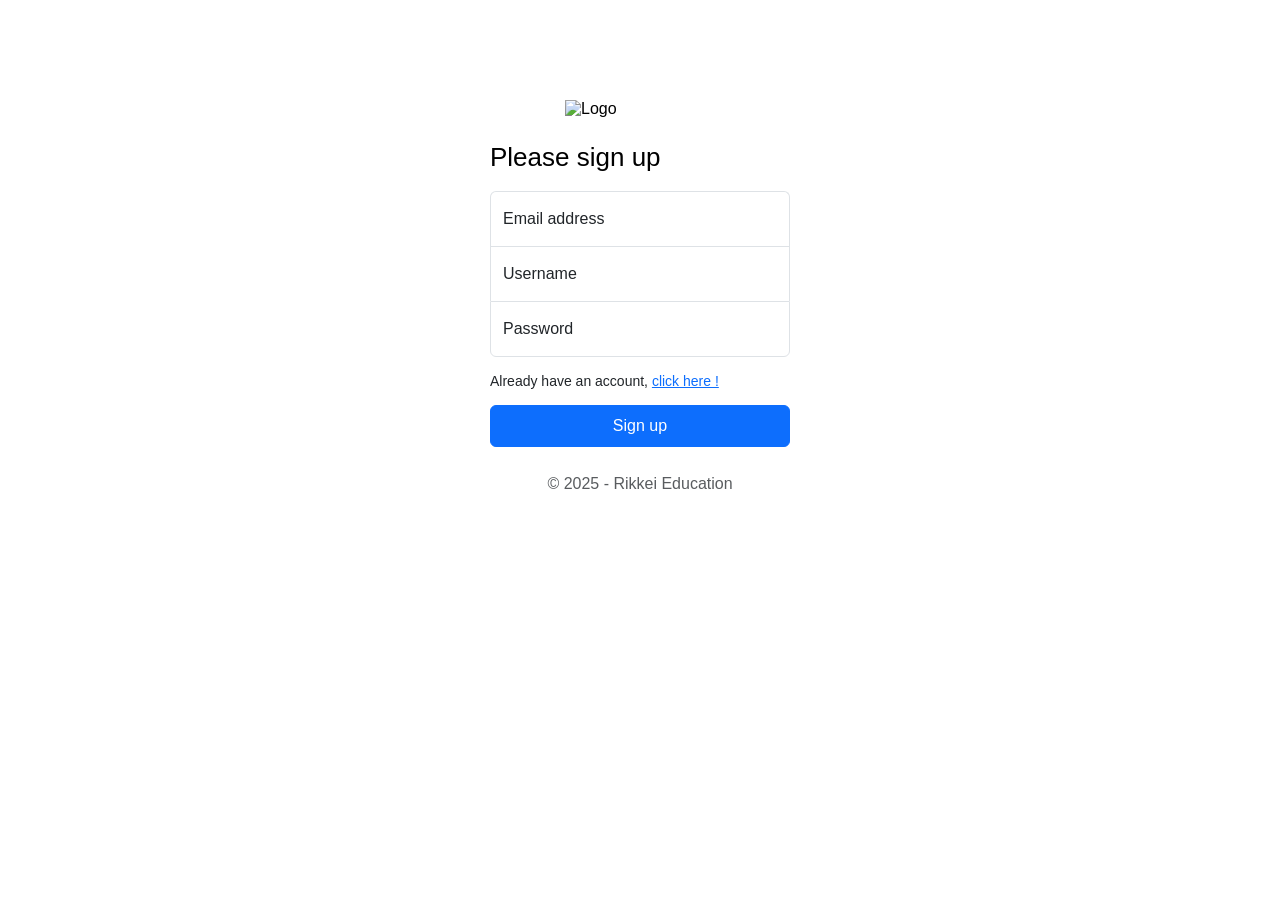
==== project/sign-up.html @ e381b5d2 "signin-signup" ====
<!DOCTYPE html>
<html lang="en">
<head>
    <meta charset="UTF-8">
    <meta name="viewport" content="width=device-width, initial-scale=1.0">
    <title>Sign up</title>
    <link rel="stylesheet" href="./sign-up.css">
    <link rel="stylesheet" href="https://cdnjs.cloudflare.com/ajax/libs/font-awesome/6.5.1/css/all.min.css">
</head>
<body>
    <main class="sign-up-main">
        <img src="logo.png" alt="Logo" class="logo"> 
        <p class="sign-up-message">Please sign up</p>
        
        <form action="./sign-up.form" method="POST" class="sign-up-form">
            <div class="input-div">
                <input type="email" id="email" name="email" placeholder="Email address" required>
                <input type="text" id="username" name="username" placeholder="Username" required>
                <input type="password" id="password" name="password" placeholder="Password">
            </div>

            <p class="switch-form-text">
                Already have an account, <a class="signin-link" href="./sign-in.html">click here !</a>
            </p>
            
            <button type="submit" class="btn">Sign up</button>

        </form>

        <p class="sign-up-footer">&copy; 2025 - Rikkei Education</p>
    </main>

    <div id="msg">
        <div id="sign-up-validation" class="hidden">
            <div class="sign-up-validation-header">
                <i class="fa-solid fa-circle-minus"></i>
                <p>Error</p>
                <i class="fa-solid fa-circle-xmark close-btn"></i>
            </div>
            <div class="sign-up-validation-content">
                <p class="username-cannot-blank">Tên người dùng không được để trống</p>
                <p class="email-cannot-blank">Email không được để trống</p>
                <p class="password-cannot-blank">Mật khẩu không được để trống</p>
            </div>
        </div>

        <div id="sign-up-toast" class="hidden">
            <i class="fa-solid fa-circle-check"></i>
            <span class="toast-title">Đăng ký thành công</span>
        </div>

        <div id="sign-up-error" class="hidden">
            <div class="email-exist hidden"> 
                <i class="fa-solid fa-circle-exclamation"></i>
                <span class="error-title">Email đã tồn tại. Đến trang đăng nhập</span>
            </div>
            
            <div class="email-error hidden"> 
                <i class="fa-solid fa-circle-exclamation"></i>
                <span class="error-title">Email không đúng định dạng</span>
            </div>
            
            <div class="password-min-length-error hidden"> 
                <i class="fa-solid fa-circle-exclamation"></i>
                <span class="error-title">Mật khẩu phải tối thiểu 8 ký tự</span>
            </div>
            
            <div class="password-number-required-error hidden"> 
                <i class="fa-solid fa-circle-exclamation"></i>
                <span class="error-title">Mật khẩu phải bao gồm cả chữ số</span>
            </div>
            
            <div class="password-uppercase-lowercase-error hidden"> 
                <i class="fa-solid fa-circle-exclamation"></i>
                <span class="error-title">Mật khẩu phải bao gồm cả chữ hoa và chữ thường</span>
            </div>
        </div>
    </div>

    <script src="./sign-up.js"></script>
</body>
</html>
---- project/sign-up.css ----
* {
    margin: 0;
    padding: 0;
    box-sizing: border-box;
}

.sign-up-main {
    width: 300px;
    margin: 100px auto 0;
    font-family: 'Roboto', sans-serif;
    font-weight: 400;
}

.sign-up-main .logo {
    display: block;
    margin: 0 auto;
    width: 150px;
}

.sign-up-main .sign-up-message {
    font-size: 26px;
    text-align: left;
    margin-top: 24px;
}

.sign-up-main .sign-up-form {
    margin-top: 18px;
}

.sign-up-form input {
    width: 100%;
    border: 1px solid #dee2e6;
    padding: 18px 12px;
    font-size: 16px;
    outline: none;
}

.sign-up-form input::placeholder {
    color: #212529;
}

.sign-up-form #email {
    border-top-left-radius: 6px;
    border-top-right-radius: 6px;
    border-bottom: none;
}

.sign-up-form #username {
    border-bottom: none;
}

.sign-up-form #password {
    border-bottom-left-radius: 6px;
    border-bottom-right-radius: 6px;
}

.sign-up-form .switch-form-text {
    font-size: 14px;
    margin: 16px 0;
    text-align: left;
    color: #212529;
}

.sign-up-form .signin-link {
    color: #0d6efd;
    text-decoration: underline;
}

.sign-up-form .btn {
    width: 100%;
    background-color: #0d6efd;
    color: #fff;
    padding: 11px;
    border-radius: 6px;
    font-size: 16px;
    border: 1px solid #0d6efd;
    transition: transform 0.5s ease-out;
}

.sign-up-form .btn:hover {
    cursor: pointer;
    transform: scale(1.1, 1.1);
}

.sign-up-main .sign-up-footer {
    margin-top: 28px;
    text-align: center;
    color: rgba(33, 37, 41, 0.75);
}

/* Msg & Toast notifications */
#msg {
    position: fixed;
    opacity: 0;
    transition: all 0.5s ease;
    transform: translateX(-100%);
    z-index: 999;
}

#msg.show {
    opacity: 1;
    transform: translateX(0);
    top: 22px;
    left: 26px;
}

#msg #sign-up-validation {
    font-family: 'Inter', sans-serif;
    background-color: #ffe5e8;
    border-radius: 10px;
    padding: 16px;
}

.sign-up-validation-header {
    display: flex;
    align-items: center;
    justify-content: space-between;
    gap: 8px;
}

.sign-up-validation-header .fa-circle-minus {
    color: #e8132a;
    font-size: 16px;
}

.sign-up-validation-header p {
    font-size: 16px;
    font-weight: 500;
    width: 100%;
}

.sign-up-validation-header .close-btn {
    padding: 2px;
    color: #445275;
    background-color: rgba(255, 255, 255, 0.35);
    border-radius: 50%;
    display: flex;
    justify-content: center;
    align-items: center;
    cursor: pointer;
}

.sign-up-validation-content {
    font-size: 14px;
    line-height: 1.5;
    padding: 0 24px;
    margin-top: 8px;
}

#msg #sign-up-toast {
    background-color: #e5fff0;
    padding: 16px 16px 18px;
    margin-top: 20px;
    border-radius: 10px;
    display: flex;
    align-items: center;
}

#sign-up-toast .fa-circle-check {
    color: #02ee6a;
    font-size: 20px;
    margin-right: 8px;
}

#sign-up-toast .toast-title {
    font-size: 14px;
}

#msg #sign-up-error {
    background-color: #ffe5e8;
    padding: 16px 16px 18px;
    margin-top: 20px;
    border-radius: 10px;
}

#sign-up-error .fa-circle-exclamation {
    color: #e8132a;
    font-size: 20px;
    margin-right: 6px;
}

#sign-up-error .error-title {
    font-size: 14px;
}

#sign-up-error > div {
    display: flex;
    align-items: center;
    padding: 3px 0;
}

.hidden {
    display: none !important;
}

.password-field-wrapper {
    position: relative;
    display: flex;
    align-items: center;
}

.password-field-wrapper input {
    padding-right: 40px; /* Chừa khoảng trống để icon không đè lên chữ */
}

.password-field-wrapper .eye-icon {
    position: absolute;
    right: 12px;
    cursor: pointer;
    color: #6c757d;
}

@media (max-width: 768px) {
    body {
        display: flex;
        justify-content: center;
        align-items: center;
        height: 100vh;
    }
    .sign-up-main {
        margin: 0;
    }
}
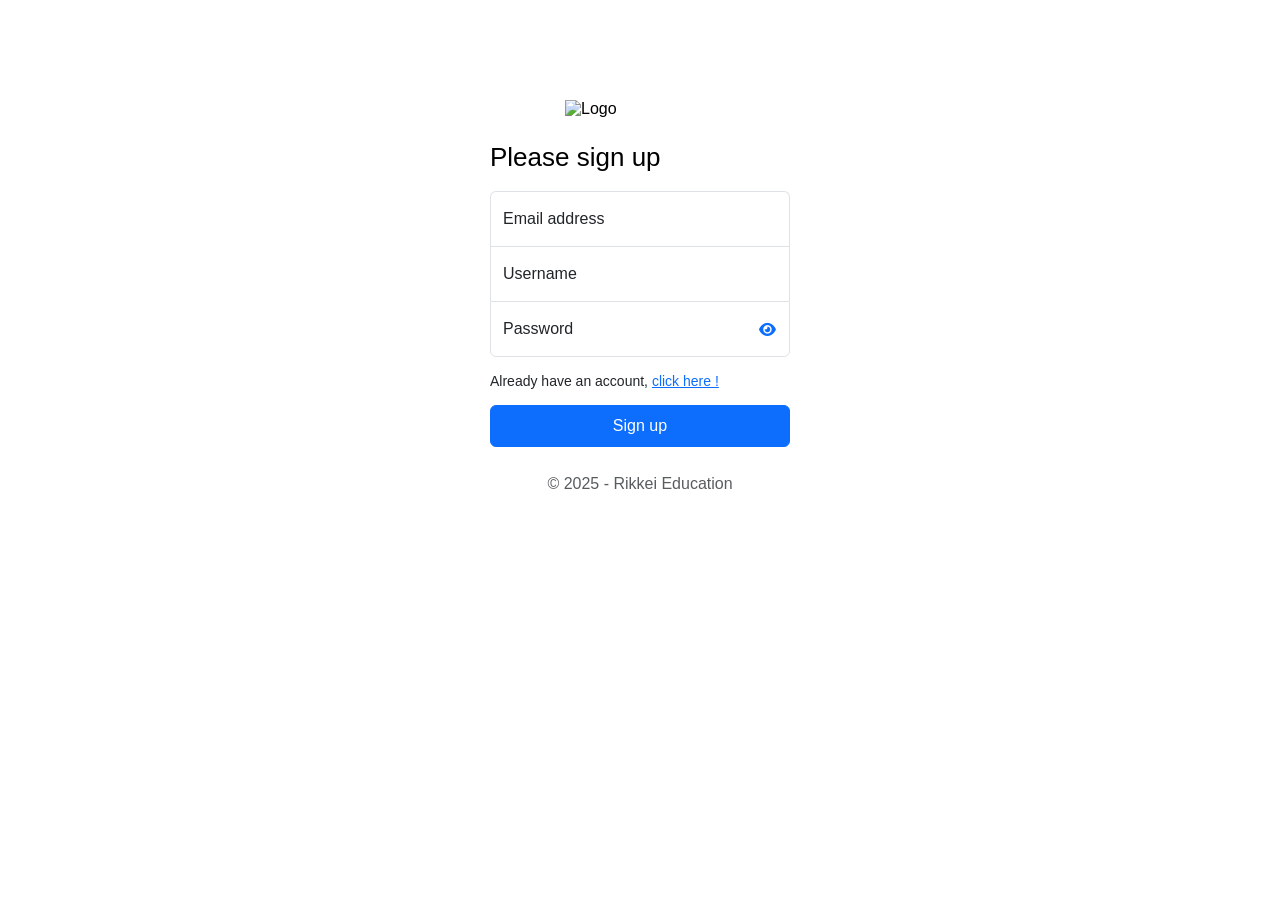
==== commit 4ec62ae5: "full" ====
--- a/project/sign-up.html
+++ b/project/sign-up.html
@@ -9,14 +9,18 @@
 </head>
 <body>
     <main class="sign-up-main">
-        <img src="logo.png" alt="Logo" class="logo"> 
+        <img src="../assets/images/dashboard-logo.png" alt="Logo" class="logo"> 
         <p class="sign-up-message">Please sign up</p>
         
-        <form action="./sign-up.form" method="POST" class="sign-up-form">
+        <form class="sign-up-form">
             <div class="input-div">
-                <input type="email" id="email" name="email" placeholder="Email address" required>
-                <input type="text" id="username" name="username" placeholder="Username" required>
-                <input type="password" id="password" name="password" placeholder="Password">
+                <input type="email" id="email" name="email" placeholder="Email address">
+                <input type="text" id="username" name="username" placeholder="Username">
+                <div class="password-wrapper">
+                    <input type="password" id="password" name="password" placeholder="Password">
+                    <i class="fa-solid fa-eye"></i>
+                    <i class="fa-solid fa-eye-slash hidden"></i>
+                </div>
             </div>
 
             <p class="switch-form-text">
@@ -24,7 +28,6 @@
             </p>
             
             <button type="submit" class="btn">Sign up</button>
-
         </form>
 
         <p class="sign-up-footer">&copy; 2025 - Rikkei Education</p>
@@ -38,9 +41,9 @@
                 <i class="fa-solid fa-circle-xmark close-btn"></i>
             </div>
             <div class="sign-up-validation-content">
-                <p class="username-cannot-blank">Tên người dùng không được để trống</p>
-                <p class="email-cannot-blank">Email không được để trống</p>
-                <p class="password-cannot-blank">Mật khẩu không được để trống</p>
+                <p class="username-cannot-blank hidden">Tên người dùng không được để trống</p>
+                <p class="email-cannot-blank hidden">Email không được để trống</p>
+                <p class="password-cannot-blank hidden">Mật khẩu không được để trống</p>
             </div>
         </div>
 
--- a/project/sign-up.css
+++ b/project/sign-up.css
@@ -193,21 +193,26 @@
     display: none !important;
 }
 
-.password-field-wrapper {
+.password-wrapper {
     position: relative;
-    display: flex;
-    align-items: center;
-}
-
-.password-field-wrapper input {
-    padding-right: 40px; /* Chừa khoảng trống để icon không đè lên chữ */
-}
-
-.password-field-wrapper .eye-icon {
+    width: 100%;
+}
+
+.password-wrapper .fa-eye,
+.password-wrapper .fa-eye-slash {
     position: absolute;
-    right: 12px;
+    right: 14px;
+    top: 50%;
+    transform: translateY(-50%);
+    color: #0d6efd;
     cursor: pointer;
-    color: #6c757d;
+    font-size: 15px;
+}
+
+/* Tắt icon mặc định của Edge/Chrome */
+input[type="password"]::-ms-reveal,
+input[type="password"]::-ms-clear {
+    display: none !important;
 }
 
 @media (max-width: 768px) {
